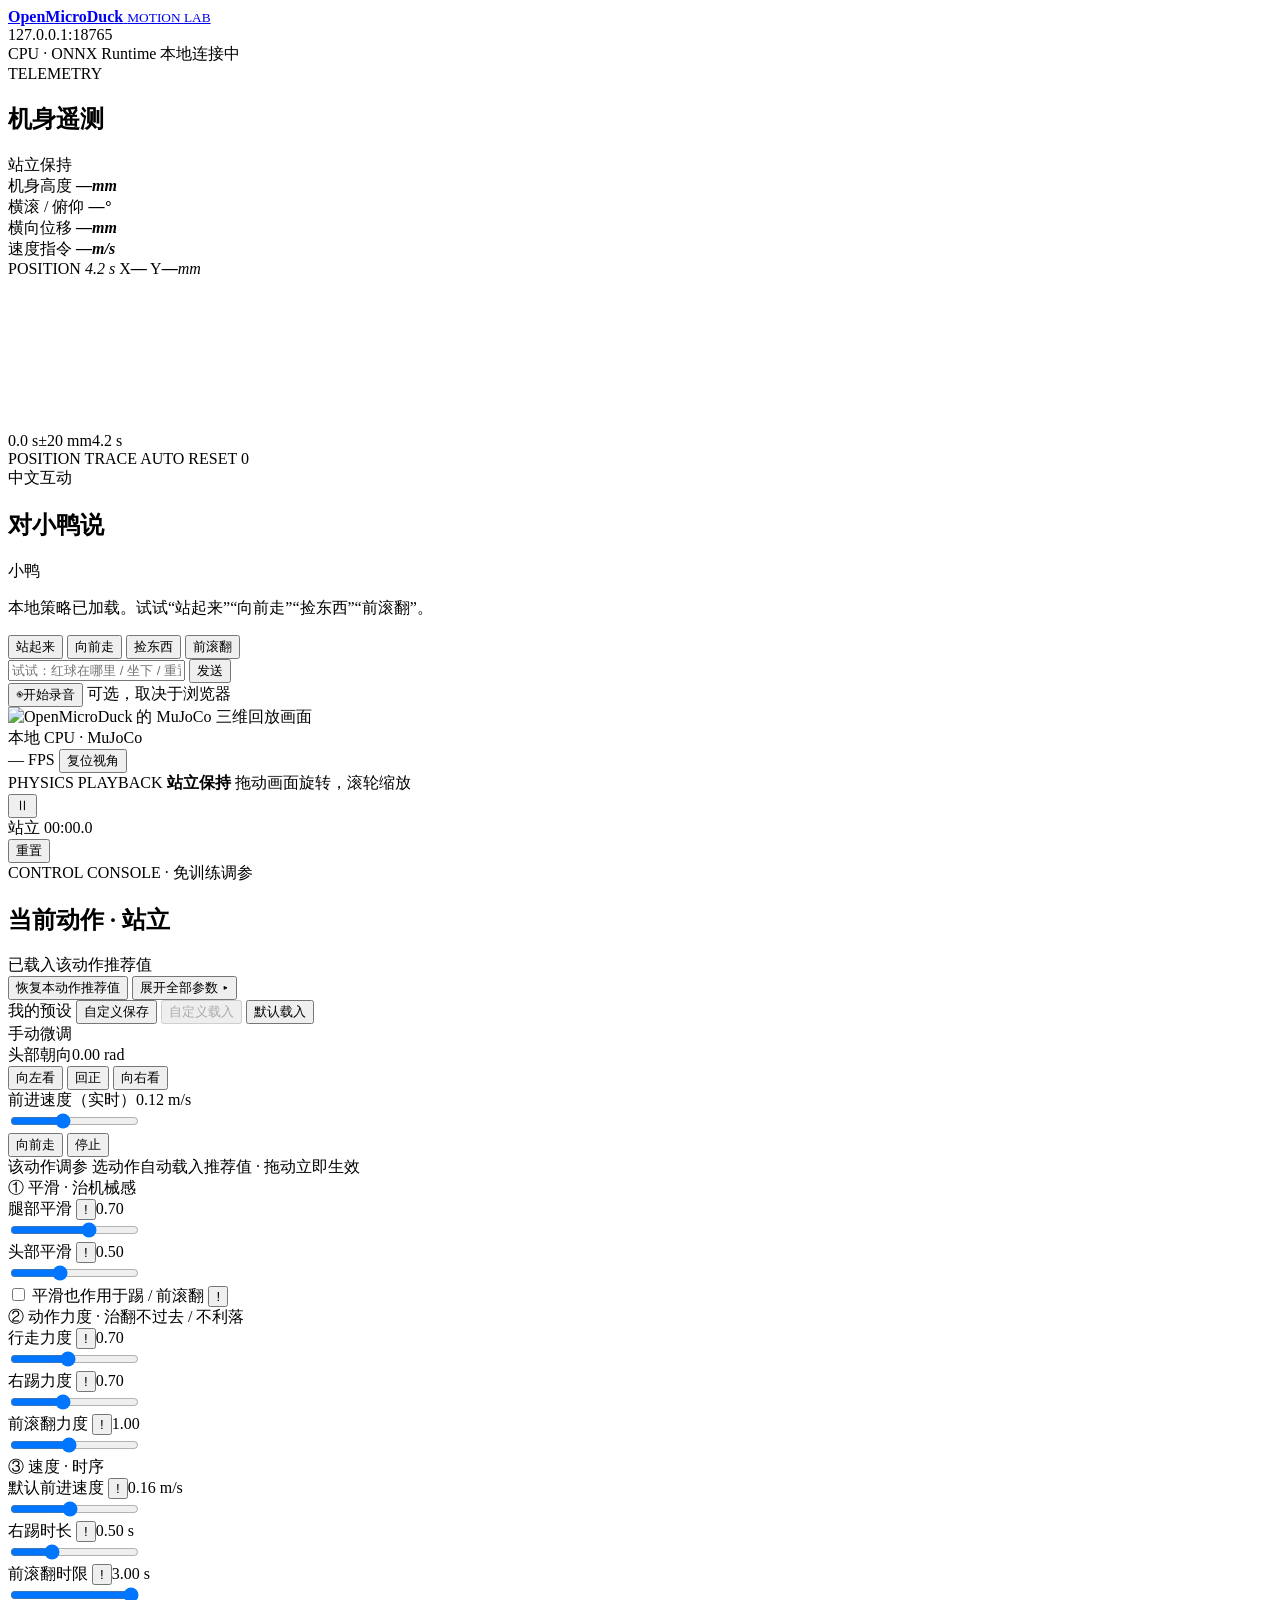
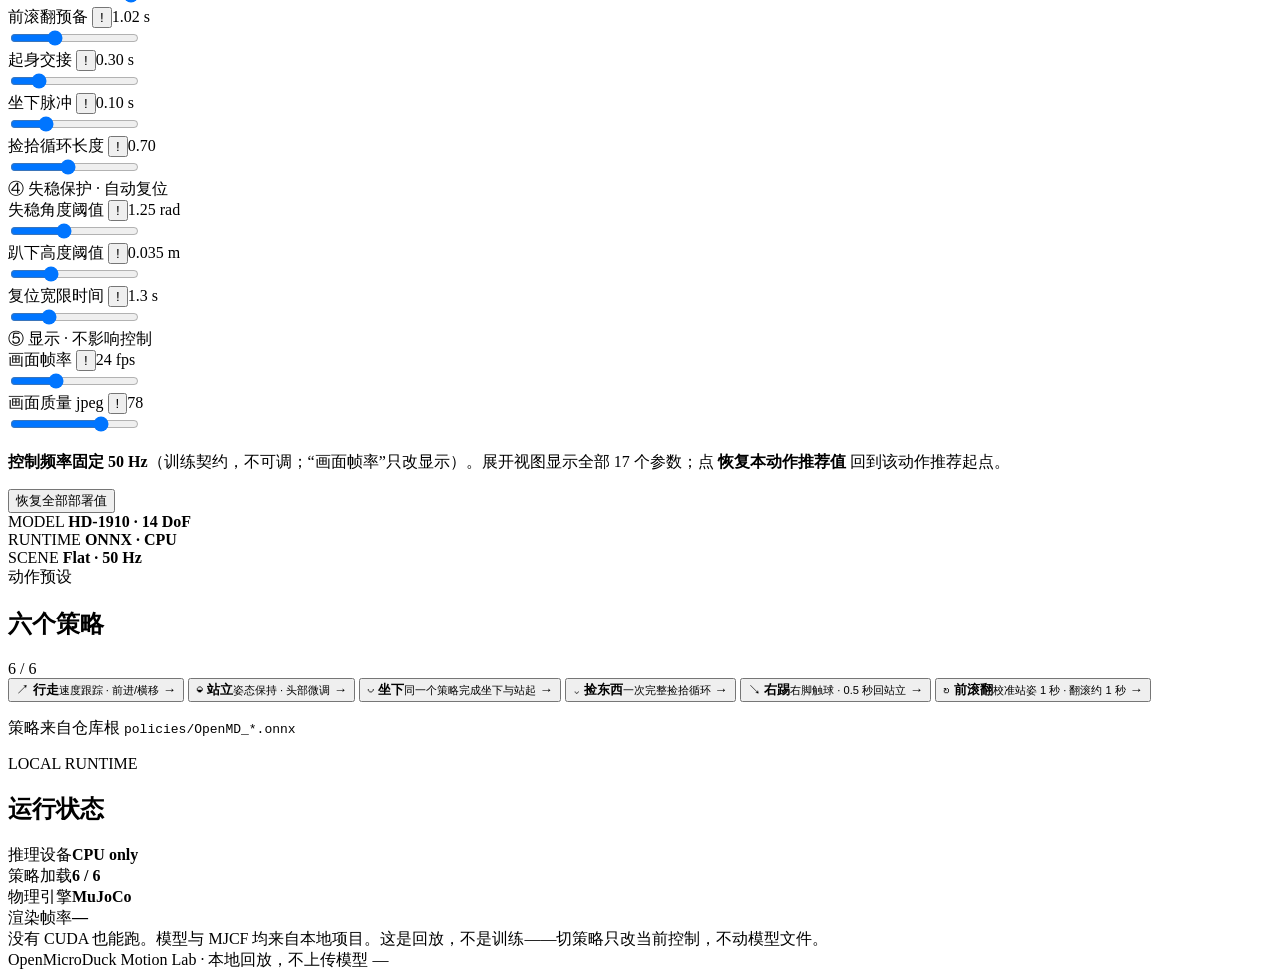
==== motion-lab/static/index.html @ 6ffe8e9b "feat: add Motion Lab CPU simulator" ====
<!doctype html>
<html lang="zh-CN">
<head>
  <meta charset="utf-8">
  <meta name="viewport" content="width=device-width, initial-scale=1">
  <meta name="theme-color" content="#f4f0e9">
  <title>OpenMicroDuck · 动作实验室</title>
  <link rel="stylesheet" href="/style.css">
</head>
<body>
<div class="shell">
  <header class="topbar">
    <a class="brand" href="/" aria-label="OpenMicroDuck Motion Lab">
      <span class="brand-mark" aria-hidden="true">
        <span></span><span></span><span></span>
      </span>
      <span class="brand-copy">
        <strong>OpenMicroDuck</strong>
        <small>MOTION LAB</small>
      </span>
    </a>

    <div class="url-pill" title="本地服务地址">
      <span class="pulse" id="pulse"></span>
      <span id="server-url">127.0.0.1:18765</span>
    </div>

    <div class="top-actions">
      <span class="chip chip-quiet">CPU · ONNX Runtime</span>
      <span class="chip chip-live" id="connection">本地连接中</span>
    </div>
  </header>

  <div class="workspace">
    <aside class="column left-column">
      <section class="panel telemetry" aria-labelledby="telemetry-title">
        <div class="panel-head">
          <div>
            <span class="eyebrow">TELEMETRY</span>
            <h2 id="telemetry-title">机身遥测</h2>
          </div>
          <span class="tiny-status" id="run-status">站立保持</span>
        </div>
        <div class="telemetry-grid">
          <div class="metric">
            <span>机身高度</span>
            <strong><span id="height">—</span><em>mm</em></strong>
          </div>
          <div class="metric">
            <span>横滚 / 俯仰</span>
            <strong><span id="tilt">—</span><em>°</em></strong>
          </div>
          <div class="metric">
            <span>横向位移</span>
            <strong><span id="lateral">—</span><em>mm</em></strong>
          </div>
          <div class="metric">
            <span>速度指令</span>
            <strong><span id="speed">—</span><em>m/s</em></strong>
          </div>
        </div>
        <div class="position-card">
          <div class="position-head">
            <span class="position-title">POSITION <em>4.2 s</em></span>
            <span class="position-now">
              <span class="pos-key pos-x">X</span><b id="position-x">—</b>
              <span class="pos-key pos-y">Y</span><b id="position-y">—</b><i>mm</i>
            </span>
          </div>
          <div class="position-plot">
            <canvas id="position-canvas" role="img" aria-label="机身 X/Y 位置最近 4.2 秒曲线"></canvas>
          </div>
          <div class="position-axis">
            <span>0.0 s</span><span id="position-range">±20 mm</span><span>4.2 s</span>
          </div>
        </div>
        <div class="telemetry-foot">
          <span>POSITION TRACE</span>
          <span id="auto-reset">AUTO RESET 0</span>
        </div>
      </section>

      <section class="panel chat" aria-labelledby="chat-title">
        <div class="panel-head compact">
          <div>
            <span class="eyebrow">中文互动</span>
            <h2 id="chat-title">对小鸭说</h2>
          </div>
          <span class="chat-dot" aria-hidden="true"></span>
        </div>
        <div class="messages" id="messages" aria-live="polite">
          <div class="message assistant">
            <span class="msg-label">小鸭</span>
            <p>本地策略已加载。试试“站起来”“向前走”“捡东西”“前滚翻”。</p>
          </div>
        </div>
        <div class="quick-chips" aria-label="快捷指令">
          <button type="button" data-chat="站起来">站起来</button>
          <button type="button" data-chat="向前走">向前走</button>
          <button type="button" data-chat="捡东西">捡东西</button>
          <button type="button" data-chat="前滚翻">前滚翻</button>
        </div>
        <form class="composer" id="chat-form">
          <input id="chat-input" type="text" placeholder="试试：红球在哪里 / 坐下 / 重置" autocomplete="off" aria-label="输入指令">
          <button class="send-button" type="submit" aria-label="发送">发送</button>
        </form>
        <div class="composer-foot">
          <button class="mic-button" id="mic-button" type="button" aria-label="开始语音输入">
            <span class="mic-icon">◉</span><span id="mic-label">开始录音</span>
          </button>
          <span class="hint">可选，取决于浏览器</span>
        </div>
      </section>
    </aside>

    <main class="column center-column">
      <section class="stage" id="stage" aria-label="MuJoCo 三维回放">
        <img id="stream" src="/frame.jpg" data-stream="/stream.mjpg?v=7" alt="OpenMicroDuck 的 MuJoCo 三维回放画面" draggable="false">
        <div class="stage-top">
          <div class="stage-chip">
            <span class="pulse small"></span>
            <span>本地 CPU · MuJoCo</span>
          </div>
          <div class="stage-tools">
            <span class="stage-chip mono" id="fps">— FPS</span>
            <button class="stage-tool" id="reset-camera" type="button" title="复位镜头">复位视角</button>
          </div>
        </div>

        <div class="stage-caption">
          <span class="caption-kicker">PHYSICS PLAYBACK</span>
          <strong id="caption-mode">站立保持</strong>
          <span id="caption-event">拖动画面旋转，滚轮缩放</span>
        </div>

        <div class="stage-bottom">
          <div class="playback">
            <button class="play-button" id="pause-button" type="button" aria-label="暂停">
              <span id="pause-icon">Ⅱ</span>
            </button>
            <div class="timeline-wrap">
              <div class="timeline-meta">
                <span id="mode-pill">站立</span>
                <span id="sim-time">00:00.0</span>
              </div>
              <div class="timeline"><span id="timeline-fill"></span></div>
            </div>
            <button class="ghost-button" id="reset-button" type="button">重置</button>
          </div>
        </div>
      </section>

      <!-- Merged control console: manual quick-controls + per-action tuning,
           sitting directly under the 3D stage. -->
      <section class="panel console" id="console" aria-labelledby="console-title">
        <div class="console-head">
          <div class="console-title-wrap">
            <span class="eyebrow">CONTROL CONSOLE · 免训练调参</span>
            <h2 id="console-title">当前动作 · <span id="console-action">站立</span></h2>
          </div>
          <span class="console-note" id="console-note">已载入该动作推荐值</span>
          <div class="console-actions">
            <button class="ghost-button tiny" id="tune-reset" type="button">恢复本动作推荐值</button>
            <button class="ghost-button tiny" id="console-expand" type="button" aria-expanded="false">展开全部参数 ▸</button>
          </div>
        </div>

        <!-- My presets: one saved slot. Save current params, load them back,
             or load the board deploy defaults. No names, no list. -->
        <div class="preset-bar" id="preset-bar">
          <span class="preset-eyebrow">我的预设</span>
          <button class="ghost-button tiny" id="preset-save" type="button" title="保存当前全部参数">自定义保存</button>
          <button class="ghost-button tiny" id="preset-load" type="button" title="载入已保存的参数，覆盖当前" disabled>自定义载入</button>
          <button class="ghost-button tiny" id="preset-default" type="button" title="载入默认部署参数，覆盖当前">默认载入</button>
          <span class="preset-hint" id="preset-hint"></span>
        </div>

        <div class="console-body">
          <!-- left: manual quick controls -->
          <div class="console-manual">
            <div class="manual-caption">手动微调</div>
            <div class="control-label"><span>头部朝向</span><span id="head-value">0.00 rad</span></div>
            <div class="segmented" role="group" aria-label="头部朝向">
              <button type="button" data-head="0.65">向左看</button>
              <button type="button" data-head="0">回正</button>
              <button type="button" data-head="-0.65">向右看</button>
            </div>

            <div class="control-label"><span>前进速度（实时）</span><span id="speed-value">0.12 m/s</span></div>
            <input class="slider" id="speed-slider" type="range" min="0" max="0.3" step="0.01" value="0.12" aria-label="前进速度">

            <div class="button-row">
              <button class="soft-button" id="walk-button" type="button">向前走</button>
              <button class="soft-button" id="stop-button" type="button">停止</button>
            </div>
          </div>

          <!-- right: per-action knob deck -->
          <div class="console-knobs">
            <div class="knobs-caption">
              <span id="knobs-caption-text">该动作调参</span>
              <span class="knobs-hint">选动作自动载入推荐值 · 拖动立即生效</span>
            </div>

            <div class="knob-deck" id="knob-deck">
              <div class="knob-group" data-group="smooth">① 平滑 · 治机械感</div>

              <div class="knob" data-knob="tune-legs" data-group="smooth">
                <div class="knob-top"><span>腿部平滑 <button class="info" type="button" data-tip="腿部关节目标的一阶低通。越低越平滑、越能压掉走路的机械抖动；1.0 = 不滤波（原始策略输出，机械感最强）。部署值 0.70。">!</button></span><span id="tune-legs-value">0.70</span></div>
                <input class="slider" id="tune-legs" type="range" min="0.2" max="1" step="0.01" value="0.7" aria-label="腿部低通">
              </div>

              <div class="knob" data-knob="tune-head" data-group="smooth">
                <div class="knob-top"><span>头部平滑 <button class="info" type="button" data-tip="头颈 4 个关节目标的低通。压头部抖动，让头不那么“点头/摆头”。部署值 0.50。">!</button></span><span id="tune-head-value">0.50</span></div>
                <input class="slider" id="tune-head" type="range" min="0.2" max="1" step="0.01" value="0.5" aria-label="头部低通">
              </div>

              <label class="knob knob-check" data-knob="tune-smooth-skills" data-group="smooth">
                <input type="checkbox" id="tune-smooth-skills"> <span>平滑也作用于踢 / 前滚翻</span>
                <button class="info" type="button" data-tip="默认关：右踢和前滚翻是一次性快动作，滤波会让它们变钝、动量不够。只有在这两个动作抖得厉害时才打开。">!</button>
              </label>

              <div class="knob-group" data-group="power">② 动作力度 · 治翻不过去 / 不利落</div>

              <div class="knob" data-knob="tune-walk-scale" data-group="power">
                <div class="knob-top"><span>行走力度 <button class="info" type="button" data-tip="行走策略输出的放大倍数。调小步子更小更稳，调大步子更大但更晃。部署值 0.70。">!</button></span><span id="tune-walk-scale-value">0.70</span></div>
                <input class="slider" id="tune-walk-scale" type="range" min="0.3" max="1.2" step="0.01" value="0.7" aria-label="行走力度">
              </div>

              <div class="knob" data-knob="tune-kick-scale" data-group="power">
                <div class="knob-top"><span>右踢力度 <button class="info" type="button" data-tip="右踢动作的放大倍数。调大踢得更狠、幅度更大；调小更收敛、去掉多余摆动。部署值 0.70。">!</button></span><span id="tune-kick-scale-value">0.70</span></div>
                <input class="slider" id="tune-kick-scale" type="range" min="0.3" max="1.3" step="0.01" value="0.7" aria-label="右踢力度">
              </div>

              <div class="knob" data-knob="tune-roulade-scale" data-group="power">
                <div class="knob-top"><span>前滚翻力度 <button class="info" type="button" data-tip="策略输出的放大倍数。默认 1.00 即训练与部署值，翻滚已稳定；偏离它通常只会翻歪，仅用于实验。">!</button></span><span id="tune-roulade-scale-value">1.00</span></div>
                <input class="slider" id="tune-roulade-scale" type="range" min="0.5" max="1.6" step="0.01" value="1" aria-label="前滚翻力度">
              </div>

              <div class="knob-group" data-group="timing">③ 速度 · 时序</div>

              <div class="knob" data-knob="tune-vx" data-group="timing">
                <div class="knob-top"><span>默认前进速度 <button class="info" type="button" data-tip="“向前走”预设 / 语音触发时用的前进速度指令。部署值 0.16 m/s。">!</button></span><span id="tune-vx-value">0.16 m/s</span></div>
                <input class="slider" id="tune-vx" type="range" min="0" max="0.35" step="0.01" value="0.16" aria-label="默认前进速度">
              </div>

              <div class="knob" data-knob="tune-kick" data-group="timing">
                <div class="knob-top"><span>右踢时长 <button class="info" type="button" data-tip="右踢从触发到交回站立的时长。调短 = 踢完更快收回，剪掉多余尾动作；太短会在还没踢完就收。部署值 0.50 s。">!</button></span><span id="tune-kick-value">0.50 s</span></div>
                <input class="slider" id="tune-kick" type="range" min="0.2" max="1.2" step="0.02" value="0.5" aria-label="右踢时长">
              </div>

              <div class="knob" data-knob="tune-roulade" data-group="timing">
                <div class="knob-top"><span>前滚翻时限 <button class="info" type="button" data-tip="翻滚的最长时限。翻滚完成（转过头顶且身体回正）会自动交回站立，通常约 1 秒；只有卡住时才会用满这个时限。默认 3.00 s。">!</button></span><span id="tune-roulade-value">3.00 s</span></div>
                <input class="slider" id="tune-roulade" type="range" min="0.8" max="3" step="0.02" value="3" aria-label="前滚翻时限">
              </div>

              <div class="knob" data-knob="tune-roulade-prep" data-group="timing">
                <div class="knob-top"><span>前滚翻预备 <button class="info" type="button" data-tip="滚之前先回到标准站姿并稳定的时间。这个策略对起始姿势很敏感，稳定不够会翻歪或翻不过去。部署值 1.02 s。">!</button></span><span id="tune-roulade-prep-value">1.02 s</span></div>
                <input class="slider" id="tune-roulade-prep" type="range" min="0.3" max="2.5" step="0.02" value="1.02" aria-label="前滚翻预备时间">
              </div>

              <div class="knob" data-knob="tune-standup" data-group="timing">
                <div class="knob-top"><span>起身交接 <button class="info" type="button" data-tip="坐→站时，先由坐站策略起身、再交给站立策略的时间窗。交接过早会起不稳、过晚会在原地多蹬几下。想减少“起立后找平衡的小动作”先调这个。部署值 0.30 s。">!</button></span><span id="tune-standup-value">0.30 s</span></div>
                <input class="slider" id="tune-standup" type="range" min="0.1" max="1.2" step="0.02" value="0.3" aria-label="起身交接时间">
              </div>

              <div class="knob" data-knob="tune-sitnudge" data-group="timing">
                <div class="knob-top"><span>坐下脉冲 <button class="info" type="button" data-tip="坐下瞬间注入的一小段下蹲脉冲，帮坐站策略脱离“静止不动”的死区。0 = 不注入。部署值 0.10 s。">!</button></span><span id="tune-sitnudge-value">0.10 s</span></div>
                <input class="slider" id="tune-sitnudge" type="range" min="0" max="0.4" step="0.02" value="0.1" aria-label="坐下脉冲时长">
              </div>

              <div class="knob" data-knob="tune-groundpick" data-group="timing">
                <div class="knob-top"><span>捡拾循环长度 <button class="info" type="button" data-tip="一次捡拾循环的长度（相位单位）。调长动作更完整，调短更快收回站立。部署值 0.70。">!</button></span><span id="tune-groundpick-value">0.70</span></div>
                <input class="slider" id="tune-groundpick" type="range" min="0.3" max="1.2" step="0.02" value="0.7" aria-label="捡拾循环长度">
              </div>

              <div class="knob-group" data-group="safety">④ 失稳保护 · 自动复位</div>

              <div class="knob" data-knob="tune-falltilt" data-group="safety">
                <div class="knob-top"><span>失稳角度阈值 <button class="info" type="button" data-tip="机身横滚 / 俯仰超过这个角度（弧度）才开始计时判定摔倒。调大更宽容（不易误判成摔倒），调小更灵敏。部署值 1.25 rad ≈ 72°。">!</button></span><span id="tune-falltilt-value">1.25 rad</span></div>
                <input class="slider" id="tune-falltilt" type="range" min="0.6" max="2.2" step="0.01" value="1.25" aria-label="失稳角度阈值">
              </div>

              <div class="knob" data-knob="tune-fallheight" data-group="safety">
                <div class="knob-top"><span>趴下高度阈值 <button class="info" type="button" data-tip="机身离地高度低于此值视为趴下。部署值 0.035 m。">!</button></span><span id="tune-fallheight-value">0.035 m</span></div>
                <input class="slider" id="tune-fallheight" type="range" min="0" max="0.12" step="0.005" value="0.035" aria-label="趴下高度阈值">
              </div>

              <div class="knob" data-knob="tune-fallgrace" data-group="safety">
                <div class="knob-top"><span>复位宽限时间 <button class="info" type="button" data-tip="持续失稳多久才触发自动复位到站姿。调大给策略更多自救时间（但摔久了才复位）。部署值 1.3 s。">!</button></span><span id="tune-fallgrace-value">1.3 s</span></div>
                <input class="slider" id="tune-fallgrace" type="range" min="0.3" max="4" step="0.1" value="1.3" aria-label="复位宽限时间">
              </div>

              <div class="knob-group" data-group="display">⑤ 显示 · 不影响控制</div>

              <div class="knob" data-knob="tune-renderfps" data-group="display">
                <div class="knob-top"><span>画面帧率 <button class="info" type="button" data-tip="画面推送帧率，只影响显示流畅度，不改变 50 Hz 控制与物理步进。调高更顺但更吃 CPU。部署值 24。">!</button></span><span id="tune-renderfps-value">24 fps</span></div>
                <input class="slider" id="tune-renderfps" type="range" min="6" max="60" step="1" value="24" aria-label="画面帧率">
              </div>

              <div class="knob" data-knob="tune-quality" data-group="display">
                <div class="knob-top"><span>画面质量 jpeg <button class="info" type="button" data-tip="画面 JPEG 压缩质量。调低更省 CPU / 带宽、画质略糊；调高更清晰但更吃 CPU。部署值 78。">!</button></span><span id="tune-quality-value">78</span></div>
                <input class="slider" id="tune-quality" type="range" min="30" max="95" step="1" value="78" aria-label="画面质量">
              </div>
            </div>

            <div class="console-foot">
              <p class="basic-hint"><strong>控制频率固定 50 Hz</strong>（训练契约，不可调；“画面帧率”只改显示）。<span class="only-expanded">展开视图显示全部 17 个参数；点 <strong>恢复本动作推荐值</strong> 回到该动作推荐起点。</span></p>
              <button class="ghost-button tiny only-expanded" id="tune-reset-deploy" type="button">恢复全部部署值</button>
            </div>
          </div>
        </div>
      </section>

      <div class="under-stage">
        <div class="fact">
          <span class="fact-key">MODEL</span>
          <strong>HD-1910 · 14 DoF</strong>
        </div>
        <div class="fact">
          <span class="fact-key">RUNTIME</span>
          <strong>ONNX · CPU</strong>
        </div>
        <div class="fact">
          <span class="fact-key">SCENE</span>
          <strong>Flat · 50 Hz</strong>
        </div>
      </div>
    </main>

    <aside class="column right-column">
      <section class="panel presets" aria-labelledby="presets-title">
        <div class="panel-head">
          <div>
            <span class="eyebrow">动作预设</span>
            <h2 id="presets-title">六个策略</h2>
          </div>
          <span class="count-badge">6 / 6</span>
        </div>
        <div class="preset-list" id="preset-list">
          <button class="preset" type="button" data-mode="walk">
            <span class="preset-mark">↗</span>
            <span class="preset-copy"><strong>行走</strong><small>速度跟踪 · 前进/横移</small></span>
            <span class="preset-arrow">→</span>
          </button>
          <button class="preset" type="button" data-mode="stand">
            <span class="preset-mark">◒</span>
            <span class="preset-copy"><strong>站立</strong><small>姿态保持 · 头部微调</small></span>
            <span class="preset-arrow">→</span>
          </button>
          <button class="preset" type="button" data-mode="sitstand">
            <span class="preset-mark">◡</span>
            <span class="preset-copy"><strong id="sitstand-label">坐下</strong><small>同一个策略完成坐下与站起</small></span>
            <span class="preset-arrow">→</span>
          </button>
          <button class="preset" type="button" data-mode="ground_pick">
            <span class="preset-mark">⌄</span>
            <span class="preset-copy"><strong>捡东西</strong><small>一次完整捡拾循环</small></span>
            <span class="preset-arrow">→</span>
          </button>
          <button class="preset" type="button" data-mode="kick_right">
            <span class="preset-mark">↘</span>
            <span class="preset-copy"><strong>右踢</strong><small>右脚触球 · 0.5 秒回站立</small></span>
            <span class="preset-arrow">→</span>
          </button>
          <button class="preset" type="button" data-mode="roulade">
            <span class="preset-mark">↻</span>
            <span class="preset-copy"><strong>前滚翻</strong><small>校准站姿 1 秒 · 翻滚约 1 秒</small></span>
            <span class="preset-arrow">→</span>
          </button>
        </div>
        <p class="preset-foot">策略来自仓库根 <code>policies/OpenMD_*.onnx</code></p>
      </section>

      <section class="panel system" aria-labelledby="system-title">
        <div class="panel-head compact">
          <div>
            <span class="eyebrow">LOCAL RUNTIME</span>
            <h2 id="system-title">运行状态</h2>
          </div>
          <span class="health-dot" aria-hidden="true"></span>
        </div>
        <div class="system-row"><span>推理设备</span><strong>CPU only</strong></div>
        <div class="system-row"><span>策略加载</span><strong id="policy-count">6 / 6</strong></div>
        <div class="system-row"><span>物理引擎</span><strong>MuJoCo</strong></div>
        <div class="system-row"><span>渲染帧率</span><strong id="render-fps">—</strong></div>
        <div class="system-note">没有 CUDA 也能跑。模型与 MJCF 均来自本地项目。这是回放，不是训练——切策略只改当前控制，不动模型文件。</div>
      </section>
    </aside>
  </div>

  <footer class="footer">
    <span>OpenMicroDuck Motion Lab</span>
    <span class="footer-sep">·</span>
    <span>本地回放，不上传模型</span>
    <span class="footer-spacer"></span>
    <span class="mono" id="footer-time">—</span>
  </footer>
</div>

<div class="toast" id="toast" role="status" aria-live="polite"></div>
<script src="/app.js"></script>
</body>
</html>
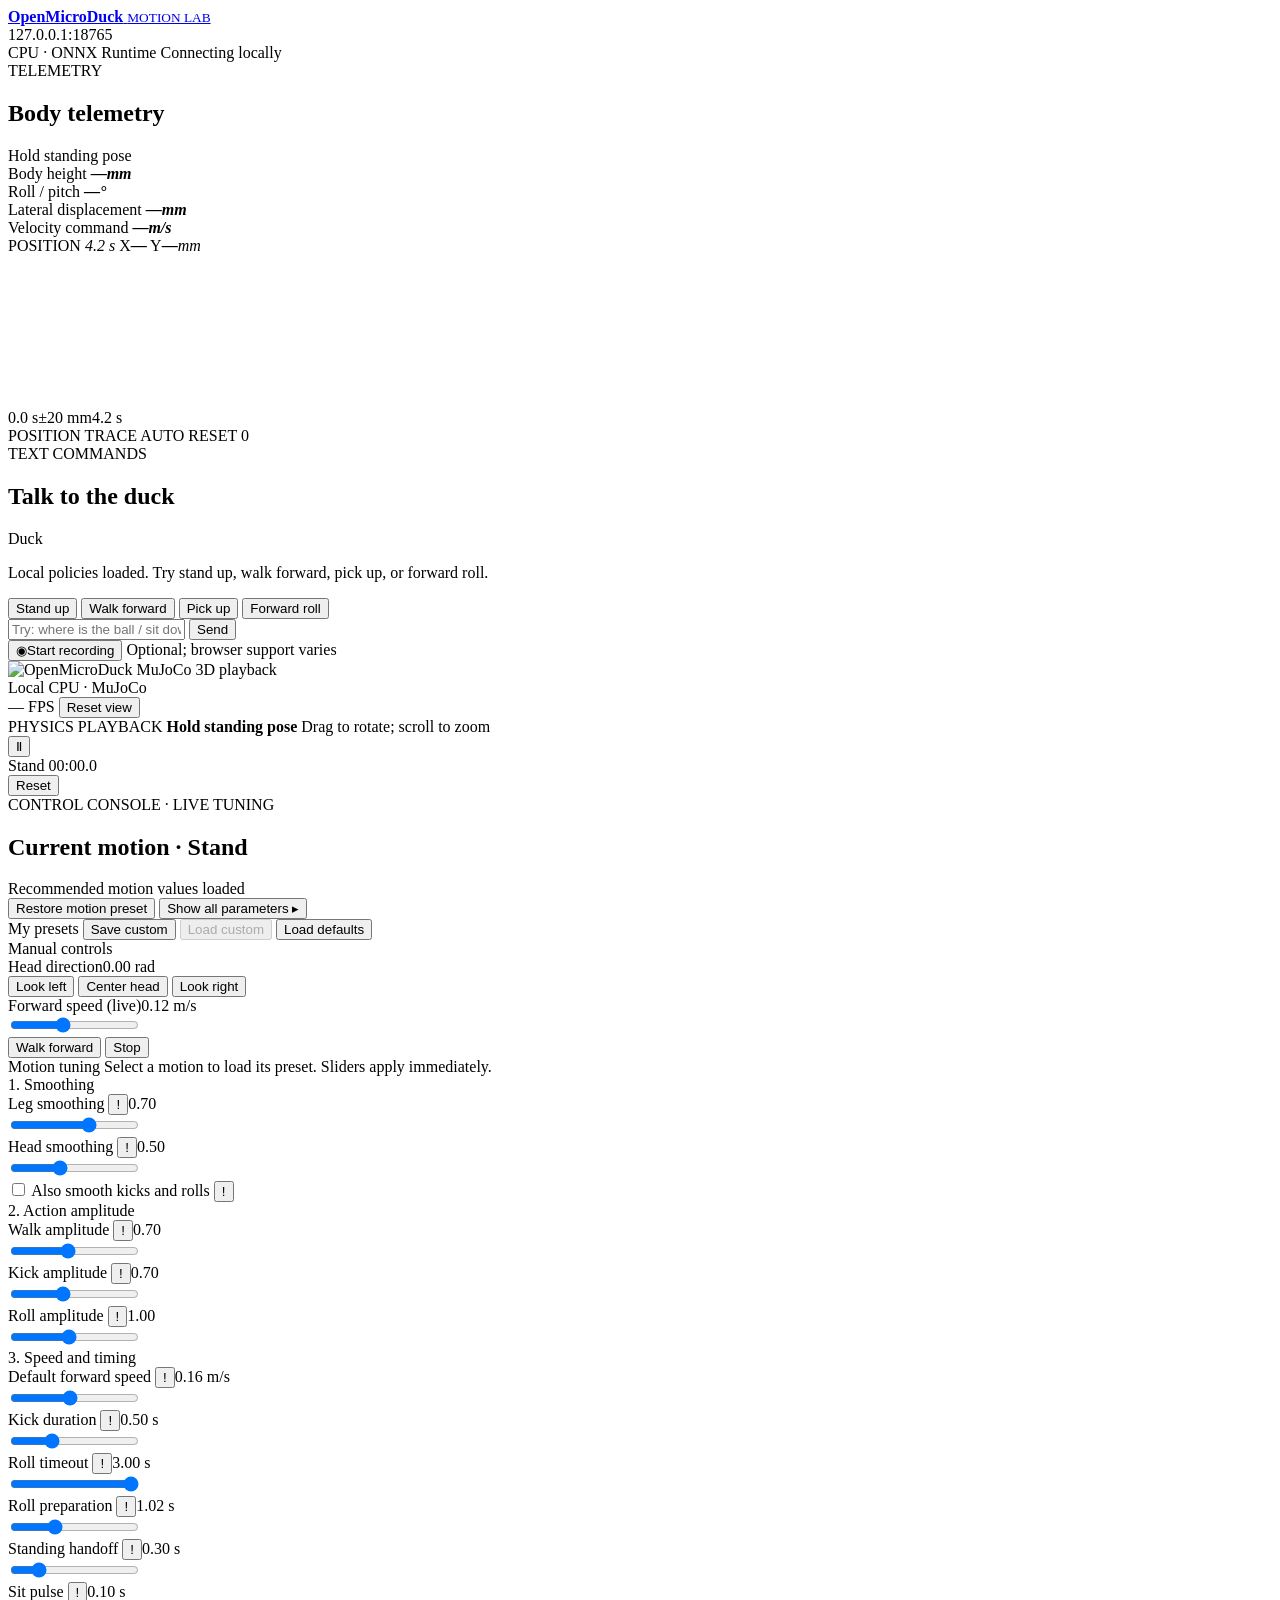
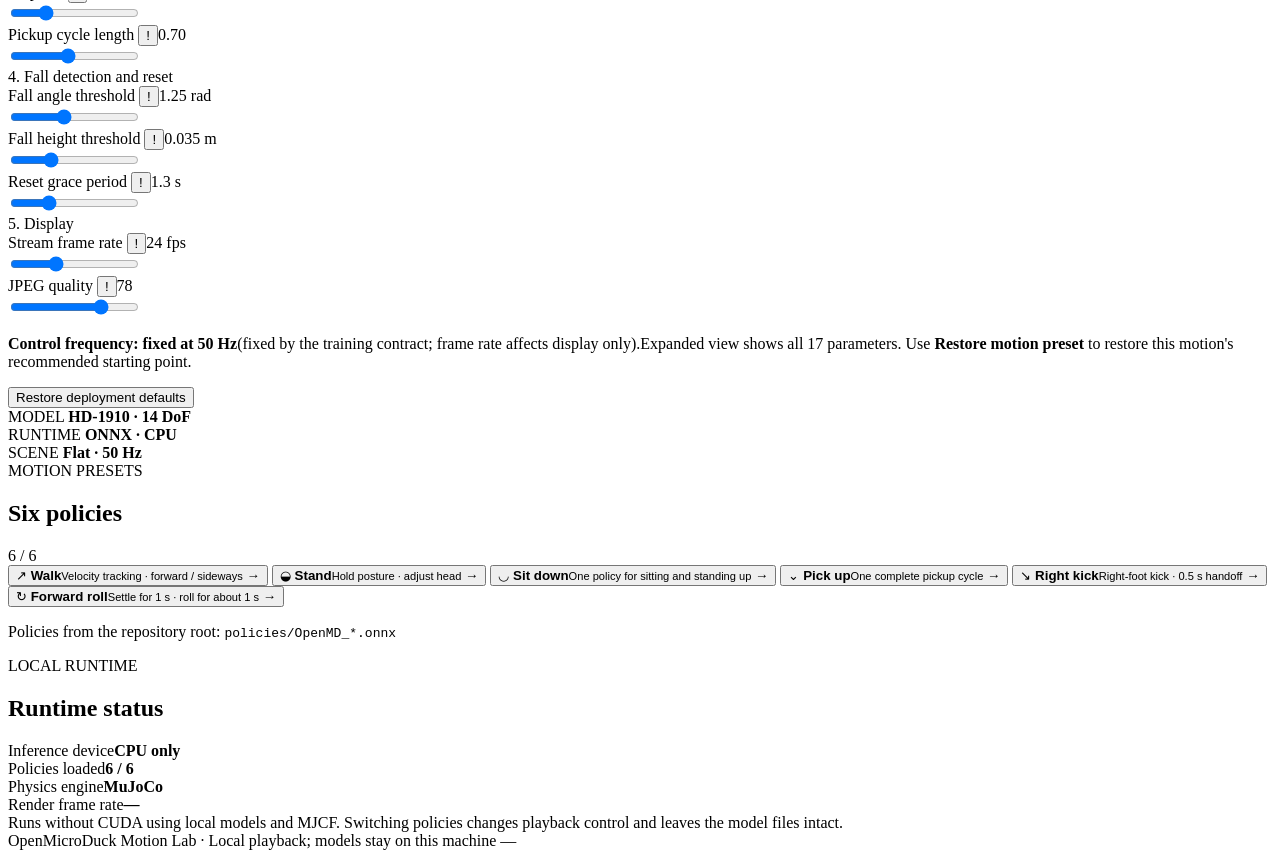
==== commit 325feb08: "chore: localize buduck documentation and tooling to English" ====
--- a/motion-lab/static/index.html
+++ b/motion-lab/static/index.html
@@ -1,10 +1,10 @@
 <!doctype html>
-<html lang="zh-CN">
+<html lang="en-US">
 <head>
   <meta charset="utf-8">
   <meta name="viewport" content="width=device-width, initial-scale=1">
   <meta name="theme-color" content="#f4f0e9">
-  <title>OpenMicroDuck · 动作实验室</title>
+  <title>OpenMicroDuck · Motion Lab</title>
   <link rel="stylesheet" href="/style.css">
 </head>
 <body>
@@ -20,14 +20,14 @@
       </span>
     </a>
 
-    <div class="url-pill" title="本地服务地址">
+    <div class="url-pill" title="Local server address">
       <span class="pulse" id="pulse"></span>
       <span id="server-url">127.0.0.1:18765</span>
     </div>
 
     <div class="top-actions">
       <span class="chip chip-quiet">CPU · ONNX Runtime</span>
-      <span class="chip chip-live" id="connection">本地连接中</span>
+      <span class="chip chip-live" id="connection">Connecting locally</span>
     </div>
   </header>
 
@@ -37,25 +37,25 @@
         <div class="panel-head">
           <div>
             <span class="eyebrow">TELEMETRY</span>
-            <h2 id="telemetry-title">机身遥测</h2>
-          </div>
-          <span class="tiny-status" id="run-status">站立保持</span>
+            <h2 id="telemetry-title">Body telemetry</h2>
+          </div>
+          <span class="tiny-status" id="run-status">Hold standing pose</span>
         </div>
         <div class="telemetry-grid">
           <div class="metric">
-            <span>机身高度</span>
+            <span>Body height</span>
             <strong><span id="height">—</span><em>mm</em></strong>
           </div>
           <div class="metric">
-            <span>横滚 / 俯仰</span>
+            <span>Roll / pitch</span>
             <strong><span id="tilt">—</span><em>°</em></strong>
           </div>
           <div class="metric">
-            <span>横向位移</span>
+            <span>Lateral displacement</span>
             <strong><span id="lateral">—</span><em>mm</em></strong>
           </div>
           <div class="metric">
-            <span>速度指令</span>
+            <span>Velocity command</span>
             <strong><span id="speed">—</span><em>m/s</em></strong>
           </div>
         </div>
@@ -68,7 +68,7 @@
             </span>
           </div>
           <div class="position-plot">
-            <canvas id="position-canvas" role="img" aria-label="机身 X/Y 位置最近 4.2 秒曲线"></canvas>
+            <canvas id="position-canvas" role="img" aria-label="Body X/Y position over the last 4.2 seconds"></canvas>
           </div>
           <div class="position-axis">
             <span>0.0 s</span><span id="position-range">±20 mm</span><span>4.2 s</span>
@@ -83,69 +83,69 @@
       <section class="panel chat" aria-labelledby="chat-title">
         <div class="panel-head compact">
           <div>
-            <span class="eyebrow">中文互动</span>
-            <h2 id="chat-title">对小鸭说</h2>
+            <span class="eyebrow">TEXT COMMANDS</span>
+            <h2 id="chat-title">Talk to the duck</h2>
           </div>
           <span class="chat-dot" aria-hidden="true"></span>
         </div>
         <div class="messages" id="messages" aria-live="polite">
           <div class="message assistant">
-            <span class="msg-label">小鸭</span>
-            <p>本地策略已加载。试试“站起来”“向前走”“捡东西”“前滚翻”。</p>
-          </div>
-        </div>
-        <div class="quick-chips" aria-label="快捷指令">
-          <button type="button" data-chat="站起来">站起来</button>
-          <button type="button" data-chat="向前走">向前走</button>
-          <button type="button" data-chat="捡东西">捡东西</button>
-          <button type="button" data-chat="前滚翻">前滚翻</button>
+            <span class="msg-label">Duck</span>
+            <p>Local policies loaded. Try stand up, walk forward, pick up, or forward roll.</p>
+          </div>
+        </div>
+        <div class="quick-chips" aria-label="Quick commands">
+          <button type="button" data-chat="Stand up">Stand up</button>
+          <button type="button" data-chat="Walk forward">Walk forward</button>
+          <button type="button" data-chat="Pick up">Pick up</button>
+          <button type="button" data-chat="Forward roll">Forward roll</button>
         </div>
         <form class="composer" id="chat-form">
-          <input id="chat-input" type="text" placeholder="试试：红球在哪里 / 坐下 / 重置" autocomplete="off" aria-label="输入指令">
-          <button class="send-button" type="submit" aria-label="发送">发送</button>
+          <input id="chat-input" type="text" placeholder="Try: where is the ball / sit down / reset" autocomplete="off" aria-label="Enter a command">
+          <button class="send-button" type="submit" aria-label="Send">Send</button>
         </form>
         <div class="composer-foot">
-          <button class="mic-button" id="mic-button" type="button" aria-label="开始语音输入">
-            <span class="mic-icon">◉</span><span id="mic-label">开始录音</span>
-          </button>
-          <span class="hint">可选，取决于浏览器</span>
+          <button class="mic-button" id="mic-button" type="button" aria-label="Start voice input">
+            <span class="mic-icon">◉</span><span id="mic-label">Start recording</span>
+          </button>
+          <span class="hint">Optional; browser support varies</span>
         </div>
       </section>
     </aside>
 
     <main class="column center-column">
-      <section class="stage" id="stage" aria-label="MuJoCo 三维回放">
-        <img id="stream" src="/frame.jpg" data-stream="/stream.mjpg?v=7" alt="OpenMicroDuck 的 MuJoCo 三维回放画面" draggable="false">
+      <section class="stage" id="stage" aria-label="MuJoCo 3D playback">
+        <img id="stream" src="/frame.jpg" data-stream="/stream.mjpg?v=7" alt="OpenMicroDuck MuJoCo 3D playback" draggable="false">
         <div class="stage-top">
           <div class="stage-chip">
             <span class="pulse small"></span>
-            <span>本地 CPU · MuJoCo</span>
+            <span>Local CPU · MuJoCo</span>
           </div>
           <div class="stage-tools">
             <span class="stage-chip mono" id="fps">— FPS</span>
-            <button class="stage-tool" id="reset-camera" type="button" title="复位镜头">复位视角</button>
+            <button class="stage-tool" id="reset-camera" type="button" title="Reset camera">Reset view</button>
           </div>
         </div>
 
         <div class="stage-caption">
           <span class="caption-kicker">PHYSICS PLAYBACK</span>
-          <strong id="caption-mode">站立保持</strong>
-          <span id="caption-event">拖动画面旋转，滚轮缩放</span>
+          <strong id="caption-mode">Hold standing pose</strong>
+          <span id="caption-event">Drag to rotate; scroll to zoom</span>
         </div>
 
         <div class="stage-bottom">
           <div class="playback">
-            <button class="play-button" id="pause-button" type="button" aria-label="暂停">
+            <button class="play-button" id="pause-button" type="button" aria-label="Pause">
               <span id="pause-icon">Ⅱ</span>
             </button>
             <div class="timeline-wrap">
               <div class="timeline-meta">
-                <span id="mode-pill">站立</span>
+                <span id="mode-pill">Stand</span>
                 <span id="sim-time">00:00.0</span>
               </div>
               <div class="timeline"><span id="timeline-fill"></span></div>
             </div>
-            <button class="ghost-button" id="reset-button" type="button">重置</button>
+            <button class="ghost-button" id="reset-button" type="button">Reset</button>
           </div>
         </div>
       </section>
@@ -155,158 +155,158 @@
       <section class="panel console" id="console" aria-labelledby="console-title">
         <div class="console-head">
           <div class="console-title-wrap">
-            <span class="eyebrow">CONTROL CONSOLE · 免训练调参</span>
-            <h2 id="console-title">当前动作 · <span id="console-action">站立</span></h2>
-          </div>
-          <span class="console-note" id="console-note">已载入该动作推荐值</span>
+            <span class="eyebrow">CONTROL CONSOLE · LIVE TUNING</span>
+            <h2 id="console-title">Current motion · <span id="console-action">Stand</span></h2>
+          </div>
+          <span class="console-note" id="console-note">Recommended motion values loaded</span>
           <div class="console-actions">
-            <button class="ghost-button tiny" id="tune-reset" type="button">恢复本动作推荐值</button>
-            <button class="ghost-button tiny" id="console-expand" type="button" aria-expanded="false">展开全部参数 ▸</button>
+            <button class="ghost-button tiny" id="tune-reset" type="button">Restore motion preset</button>
+            <button class="ghost-button tiny" id="console-expand" type="button" aria-expanded="false">Show all parameters ▸</button>
           </div>
         </div>
 
         <!-- My presets: one saved slot. Save current params, load them back,
              or load the board deploy defaults. No names, no list. -->
         <div class="preset-bar" id="preset-bar">
-          <span class="preset-eyebrow">我的预设</span>
-          <button class="ghost-button tiny" id="preset-save" type="button" title="保存当前全部参数">自定义保存</button>
-          <button class="ghost-button tiny" id="preset-load" type="button" title="载入已保存的参数，覆盖当前" disabled>自定义载入</button>
-          <button class="ghost-button tiny" id="preset-default" type="button" title="载入默认部署参数，覆盖当前">默认载入</button>
+          <span class="preset-eyebrow">My presets</span>
+          <button class="ghost-button tiny" id="preset-save" type="button" title="Save all current parameters">Save custom</button>
+          <button class="ghost-button tiny" id="preset-load" type="button" title="Replace current parameters with saved values" disabled>Load custom</button>
+          <button class="ghost-button tiny" id="preset-default" type="button" title="Replace current parameters with deployment defaults">Load defaults</button>
           <span class="preset-hint" id="preset-hint"></span>
         </div>
 
         <div class="console-body">
           <!-- left: manual quick controls -->
           <div class="console-manual">
-            <div class="manual-caption">手动微调</div>
-            <div class="control-label"><span>头部朝向</span><span id="head-value">0.00 rad</span></div>
-            <div class="segmented" role="group" aria-label="头部朝向">
-              <button type="button" data-head="0.65">向左看</button>
-              <button type="button" data-head="0">回正</button>
-              <button type="button" data-head="-0.65">向右看</button>
-            </div>
-
-            <div class="control-label"><span>前进速度（实时）</span><span id="speed-value">0.12 m/s</span></div>
-            <input class="slider" id="speed-slider" type="range" min="0" max="0.3" step="0.01" value="0.12" aria-label="前进速度">
+            <div class="manual-caption">Manual controls</div>
+            <div class="control-label"><span>Head direction</span><span id="head-value">0.00 rad</span></div>
+            <div class="segmented" role="group" aria-label="Head direction">
+              <button type="button" data-head="0.65">Look left</button>
+              <button type="button" data-head="0">Center head</button>
+              <button type="button" data-head="-0.65">Look right</button>
+            </div>
+
+            <div class="control-label"><span>Forward speed (live)</span><span id="speed-value">0.12 m/s</span></div>
+            <input class="slider" id="speed-slider" type="range" min="0" max="0.3" step="0.01" value="0.12" aria-label="Forward speed">
 
             <div class="button-row">
-              <button class="soft-button" id="walk-button" type="button">向前走</button>
-              <button class="soft-button" id="stop-button" type="button">停止</button>
+              <button class="soft-button" id="walk-button" type="button">Walk forward</button>
+              <button class="soft-button" id="stop-button" type="button">Stop</button>
             </div>
           </div>
 
           <!-- right: per-action knob deck -->
           <div class="console-knobs">
             <div class="knobs-caption">
-              <span id="knobs-caption-text">该动作调参</span>
-              <span class="knobs-hint">选动作自动载入推荐值 · 拖动立即生效</span>
+              <span id="knobs-caption-text">Motion tuning</span>
+              <span class="knobs-hint">Select a motion to load its preset. Sliders apply immediately.</span>
             </div>
 
             <div class="knob-deck" id="knob-deck">
-              <div class="knob-group" data-group="smooth">① 平滑 · 治机械感</div>
+              <div class="knob-group" data-group="smooth">1. Smoothing</div>
 
               <div class="knob" data-knob="tune-legs" data-group="smooth">
-                <div class="knob-top"><span>腿部平滑 <button class="info" type="button" data-tip="腿部关节目标的一阶低通。越低越平滑、越能压掉走路的机械抖动；1.0 = 不滤波（原始策略输出，机械感最强）。部署值 0.70。">!</button></span><span id="tune-legs-value">0.70</span></div>
-                <input class="slider" id="tune-legs" type="range" min="0.2" max="1" step="0.01" value="0.7" aria-label="腿部低通">
+                <div class="knob-top"><span>Leg smoothing <button class="info" type="button" data-tip="First-order low-pass filter for leg targets. Lower values smooth jitter; 1.0 disables filtering. Deployment value: 0.70.">!</button></span><span id="tune-legs-value">0.70</span></div>
+                <input class="slider" id="tune-legs" type="range" min="0.2" max="1" step="0.01" value="0.7" aria-label="Leg low-pass">
               </div>
 
               <div class="knob" data-knob="tune-head" data-group="smooth">
-                <div class="knob-top"><span>头部平滑 <button class="info" type="button" data-tip="头颈 4 个关节目标的低通。压头部抖动，让头不那么“点头/摆头”。部署值 0.50。">!</button></span><span id="tune-head-value">0.50</span></div>
-                <input class="slider" id="tune-head" type="range" min="0.2" max="1" step="0.01" value="0.5" aria-label="头部低通">
+                <div class="knob-top"><span>Head smoothing <button class="info" type="button" data-tip="Low-pass filter for the four head and neck targets. Reduces head jitter. Deployment value: 0.50.">!</button></span><span id="tune-head-value">0.50</span></div>
+                <input class="slider" id="tune-head" type="range" min="0.2" max="1" step="0.01" value="0.5" aria-label="Head low-pass">
               </div>
 
               <label class="knob knob-check" data-knob="tune-smooth-skills" data-group="smooth">
-                <input type="checkbox" id="tune-smooth-skills"> <span>平滑也作用于踢 / 前滚翻</span>
-                <button class="info" type="button" data-tip="默认关：右踢和前滚翻是一次性快动作，滤波会让它们变钝、动量不够。只有在这两个动作抖得厉害时才打开。">!</button>
+                <input type="checkbox" id="tune-smooth-skills"> <span>Also smooth kicks and rolls</span>
+                <button class="info" type="button" data-tip="Off by default. Filtering can reduce the momentum of kicks and rolls. Enable only to experiment with excessive jitter.">!</button>
               </label>
 
-              <div class="knob-group" data-group="power">② 动作力度 · 治翻不过去 / 不利落</div>
+              <div class="knob-group" data-group="power">2. Action amplitude</div>
 
               <div class="knob" data-knob="tune-walk-scale" data-group="power">
-                <div class="knob-top"><span>行走力度 <button class="info" type="button" data-tip="行走策略输出的放大倍数。调小步子更小更稳，调大步子更大但更晃。部署值 0.70。">!</button></span><span id="tune-walk-scale-value">0.70</span></div>
-                <input class="slider" id="tune-walk-scale" type="range" min="0.3" max="1.2" step="0.01" value="0.7" aria-label="行走力度">
+                <div class="knob-top"><span>Walk amplitude <button class="info" type="button" data-tip="Walking action multiplier. Lower values shorten steps; higher values enlarge steps but may reduce stability. Deployment value: 0.70.">!</button></span><span id="tune-walk-scale-value">0.70</span></div>
+                <input class="slider" id="tune-walk-scale" type="range" min="0.3" max="1.2" step="0.01" value="0.7" aria-label="Walk amplitude">
               </div>
 
               <div class="knob" data-knob="tune-kick-scale" data-group="power">
-                <div class="knob-top"><span>右踢力度 <button class="info" type="button" data-tip="右踢动作的放大倍数。调大踢得更狠、幅度更大；调小更收敛、去掉多余摆动。部署值 0.70。">!</button></span><span id="tune-kick-scale-value">0.70</span></div>
-                <input class="slider" id="tune-kick-scale" type="range" min="0.3" max="1.3" step="0.01" value="0.7" aria-label="右踢力度">
+                <div class="knob-top"><span>Kick amplitude <button class="info" type="button" data-tip="Right-kick action multiplier. Higher values increase the kick amplitude; lower values reduce excess motion. Deployment value: 0.70.">!</button></span><span id="tune-kick-scale-value">0.70</span></div>
+                <input class="slider" id="tune-kick-scale" type="range" min="0.3" max="1.3" step="0.01" value="0.7" aria-label="Kick amplitude">
               </div>
 
               <div class="knob" data-knob="tune-roulade-scale" data-group="power">
-                <div class="knob-top"><span>前滚翻力度 <button class="info" type="button" data-tip="策略输出的放大倍数。默认 1.00 即训练与部署值，翻滚已稳定；偏离它通常只会翻歪，仅用于实验。">!</button></span><span id="tune-roulade-scale-value">1.00</span></div>
-                <input class="slider" id="tune-roulade-scale" type="range" min="0.5" max="1.6" step="0.01" value="1" aria-label="前滚翻力度">
-              </div>
-
-              <div class="knob-group" data-group="timing">③ 速度 · 时序</div>
+                <div class="knob-top"><span>Roll amplitude <button class="info" type="button" data-tip="Roll action multiplier. Training and deployment use 1.00. Changes may destabilize the roll; use for experiments.">!</button></span><span id="tune-roulade-scale-value">1.00</span></div>
+                <input class="slider" id="tune-roulade-scale" type="range" min="0.5" max="1.6" step="0.01" value="1" aria-label="Roll amplitude">
+              </div>
+
+              <div class="knob-group" data-group="timing">3. Speed and timing</div>
 
               <div class="knob" data-knob="tune-vx" data-group="timing">
-                <div class="knob-top"><span>默认前进速度 <button class="info" type="button" data-tip="“向前走”预设 / 语音触发时用的前进速度指令。部署值 0.16 m/s。">!</button></span><span id="tune-vx-value">0.16 m/s</span></div>
-                <input class="slider" id="tune-vx" type="range" min="0" max="0.35" step="0.01" value="0.16" aria-label="默认前进速度">
+                <div class="knob-top"><span>Default forward speed <button class="info" type="button" data-tip="Forward speed used by the walk preset and spoken command. Deployment value: 0.16 m/s.">!</button></span><span id="tune-vx-value">0.16 m/s</span></div>
+                <input class="slider" id="tune-vx" type="range" min="0" max="0.35" step="0.01" value="0.16" aria-label="Default forward speed">
               </div>
 
               <div class="knob" data-knob="tune-kick" data-group="timing">
-                <div class="knob-top"><span>右踢时长 <button class="info" type="button" data-tip="右踢从触发到交回站立的时长。调短 = 踢完更快收回，剪掉多余尾动作；太短会在还没踢完就收。部署值 0.50 s。">!</button></span><span id="tune-kick-value">0.50 s</span></div>
-                <input class="slider" id="tune-kick" type="range" min="0.2" max="1.2" step="0.02" value="0.5" aria-label="右踢时长">
+                <div class="knob-top"><span>Kick duration <button class="info" type="button" data-tip="Time from kick trigger to standing handoff. Shorter values remove follow-through; too short interrupts the kick. Deployment value: 0.50 s.">!</button></span><span id="tune-kick-value">0.50 s</span></div>
+                <input class="slider" id="tune-kick" type="range" min="0.2" max="1.2" step="0.02" value="0.5" aria-label="Kick duration">
               </div>
 
               <div class="knob" data-knob="tune-roulade" data-group="timing">
-                <div class="knob-top"><span>前滚翻时限 <button class="info" type="button" data-tip="翻滚的最长时限。翻滚完成（转过头顶且身体回正）会自动交回站立，通常约 1 秒；只有卡住时才会用满这个时限。默认 3.00 s。">!</button></span><span id="tune-roulade-value">3.00 s</span></div>
-                <input class="slider" id="tune-roulade" type="range" min="0.8" max="3" step="0.02" value="3" aria-label="前滚翻时限">
+                <div class="knob-top"><span>Roll timeout <button class="info" type="button" data-tip="Maximum roll time. A completed roll returns to standing in about 1 second; this limit handles a stalled roll. Default: 3.00 s.">!</button></span><span id="tune-roulade-value">3.00 s</span></div>
+                <input class="slider" id="tune-roulade" type="range" min="0.8" max="3" step="0.02" value="3" aria-label="Roll timeout">
               </div>
 
               <div class="knob" data-knob="tune-roulade-prep" data-group="timing">
-                <div class="knob-top"><span>前滚翻预备 <button class="info" type="button" data-tip="滚之前先回到标准站姿并稳定的时间。这个策略对起始姿势很敏感，稳定不够会翻歪或翻不过去。部署值 1.02 s。">!</button></span><span id="tune-roulade-prep-value">1.02 s</span></div>
-                <input class="slider" id="tune-roulade-prep" type="range" min="0.3" max="2.5" step="0.02" value="1.02" aria-label="前滚翻预备时间">
+                <div class="knob-top"><span>Roll preparation <button class="info" type="button" data-tip="Time to settle into the standard stance before rolling. This policy is sensitive to its starting pose. Deployment value: 1.02 s.">!</button></span><span id="tune-roulade-prep-value">1.02 s</span></div>
+                <input class="slider" id="tune-roulade-prep" type="range" min="0.3" max="2.5" step="0.02" value="1.02" aria-label="Roll preparation time">
               </div>
 
               <div class="knob" data-knob="tune-standup" data-group="timing">
-                <div class="knob-top"><span>起身交接 <button class="info" type="button" data-tip="坐→站时，先由坐站策略起身、再交给站立策略的时间窗。交接过早会起不稳、过晚会在原地多蹬几下。想减少“起立后找平衡的小动作”先调这个。部署值 0.30 s。">!</button></span><span id="tune-standup-value">0.30 s</span></div>
-                <input class="slider" id="tune-standup" type="range" min="0.1" max="1.2" step="0.02" value="0.3" aria-label="起身交接时间">
+                <div class="knob-top"><span>Standing handoff <button class="info" type="button" data-tip="Window for the sit/stand policy to rise before handing off to standing. Too early can be unstable; too late can cause extra steps. Deployment value: 0.30 s.">!</button></span><span id="tune-standup-value">0.30 s</span></div>
+                <input class="slider" id="tune-standup" type="range" min="0.1" max="1.2" step="0.02" value="0.3" aria-label="Standing handoff time">
               </div>
 
               <div class="knob" data-knob="tune-sitnudge" data-group="timing">
-                <div class="knob-top"><span>坐下脉冲 <button class="info" type="button" data-tip="坐下瞬间注入的一小段下蹲脉冲，帮坐站策略脱离“静止不动”的死区。0 = 不注入。部署值 0.10 s。">!</button></span><span id="tune-sitnudge-value">0.10 s</span></div>
-                <input class="slider" id="tune-sitnudge" type="range" min="0" max="0.4" step="0.02" value="0.1" aria-label="坐下脉冲时长">
+                <div class="knob-top"><span>Sit pulse <button class="info" type="button" data-tip="Brief crouch pulse that starts sitting from a static stance. Set to 0 to disable. Deployment value: 0.10 s.">!</button></span><span id="tune-sitnudge-value">0.10 s</span></div>
+                <input class="slider" id="tune-sitnudge" type="range" min="0" max="0.4" step="0.02" value="0.1" aria-label="Sit pulse duration">
               </div>
 
               <div class="knob" data-knob="tune-groundpick" data-group="timing">
-                <div class="knob-top"><span>捡拾循环长度 <button class="info" type="button" data-tip="一次捡拾循环的长度（相位单位）。调长动作更完整，调短更快收回站立。部署值 0.70。">!</button></span><span id="tune-groundpick-value">0.70</span></div>
-                <input class="slider" id="tune-groundpick" type="range" min="0.3" max="1.2" step="0.02" value="0.7" aria-label="捡拾循环长度">
-              </div>
-
-              <div class="knob-group" data-group="safety">④ 失稳保护 · 自动复位</div>
+                <div class="knob-top"><span>Pickup cycle length <button class="info" type="button" data-tip="Length of one pickup cycle in phase units. Longer values allow more follow-through. Deployment value: 0.70.">!</button></span><span id="tune-groundpick-value">0.70</span></div>
+                <input class="slider" id="tune-groundpick" type="range" min="0.3" max="1.2" step="0.02" value="0.7" aria-label="Pickup cycle length">
+              </div>
+
+              <div class="knob-group" data-group="safety">4. Fall detection and reset</div>
 
               <div class="knob" data-knob="tune-falltilt" data-group="safety">
-                <div class="knob-top"><span>失稳角度阈值 <button class="info" type="button" data-tip="机身横滚 / 俯仰超过这个角度（弧度）才开始计时判定摔倒。调大更宽容（不易误判成摔倒），调小更灵敏。部署值 1.25 rad ≈ 72°。">!</button></span><span id="tune-falltilt-value">1.25 rad</span></div>
-                <input class="slider" id="tune-falltilt" type="range" min="0.6" max="2.2" step="0.01" value="1.25" aria-label="失稳角度阈值">
+                <div class="knob-top"><span>Fall angle threshold <button class="info" type="button" data-tip="Roll or pitch threshold that starts the fall timer. Higher values are more tolerant. Deployment value: 1.25 rad, about 72 degrees.">!</button></span><span id="tune-falltilt-value">1.25 rad</span></div>
+                <input class="slider" id="tune-falltilt" type="range" min="0.6" max="2.2" step="0.01" value="1.25" aria-label="Fall angle threshold">
               </div>
 
               <div class="knob" data-knob="tune-fallheight" data-group="safety">
-                <div class="knob-top"><span>趴下高度阈值 <button class="info" type="button" data-tip="机身离地高度低于此值视为趴下。部署值 0.035 m。">!</button></span><span id="tune-fallheight-value">0.035 m</span></div>
-                <input class="slider" id="tune-fallheight" type="range" min="0" max="0.12" step="0.005" value="0.035" aria-label="趴下高度阈值">
+                <div class="knob-top"><span>Fall height threshold <button class="info" type="button" data-tip="Body height below this value counts as fallen. Deployment value: 0.035 m.">!</button></span><span id="tune-fallheight-value">0.035 m</span></div>
+                <input class="slider" id="tune-fallheight" type="range" min="0" max="0.12" step="0.005" value="0.035" aria-label="Fall height threshold">
               </div>
 
               <div class="knob" data-knob="tune-fallgrace" data-group="safety">
-                <div class="knob-top"><span>复位宽限时间 <button class="info" type="button" data-tip="持续失稳多久才触发自动复位到站姿。调大给策略更多自救时间（但摔久了才复位）。部署值 1.3 s。">!</button></span><span id="tune-fallgrace-value">1.3 s</span></div>
-                <input class="slider" id="tune-fallgrace" type="range" min="0.3" max="4" step="0.1" value="1.3" aria-label="复位宽限时间">
-              </div>
-
-              <div class="knob-group" data-group="display">⑤ 显示 · 不影响控制</div>
+                <div class="knob-top"><span>Reset grace period <button class="info" type="button" data-tip="Time spent unstable before resetting to standing. Higher values allow more recovery time. Deployment value: 1.3 s.">!</button></span><span id="tune-fallgrace-value">1.3 s</span></div>
+                <input class="slider" id="tune-fallgrace" type="range" min="0.3" max="4" step="0.1" value="1.3" aria-label="Reset grace period">
+              </div>
+
+              <div class="knob-group" data-group="display">5. Display</div>
 
               <div class="knob" data-knob="tune-renderfps" data-group="display">
-                <div class="knob-top"><span>画面帧率 <button class="info" type="button" data-tip="画面推送帧率，只影响显示流畅度，不改变 50 Hz 控制与物理步进。调高更顺但更吃 CPU。部署值 24。">!</button></span><span id="tune-renderfps-value">24 fps</span></div>
-                <input class="slider" id="tune-renderfps" type="range" min="6" max="60" step="1" value="24" aria-label="画面帧率">
+                <div class="knob-top"><span>Stream frame rate <button class="info" type="button" data-tip="Stream frame rate. Does not change the 50 Hz control loop or physics. Higher rates use more CPU. Deployment value: 24.">!</button></span><span id="tune-renderfps-value">24 fps</span></div>
+                <input class="slider" id="tune-renderfps" type="range" min="6" max="60" step="1" value="24" aria-label="Stream frame rate">
               </div>
 
               <div class="knob" data-knob="tune-quality" data-group="display">
-                <div class="knob-top"><span>画面质量 jpeg <button class="info" type="button" data-tip="画面 JPEG 压缩质量。调低更省 CPU / 带宽、画质略糊；调高更清晰但更吃 CPU。部署值 78。">!</button></span><span id="tune-quality-value">78</span></div>
-                <input class="slider" id="tune-quality" type="range" min="30" max="95" step="1" value="78" aria-label="画面质量">
+                <div class="knob-top"><span>JPEG quality <button class="info" type="button" data-tip="JPEG quality. Lower values save CPU and bandwidth; higher values sharpen the image. Deployment value: 78.">!</button></span><span id="tune-quality-value">78</span></div>
+                <input class="slider" id="tune-quality" type="range" min="30" max="95" step="1" value="78" aria-label="Image quality">
               </div>
             </div>
 
             <div class="console-foot">
-              <p class="basic-hint"><strong>控制频率固定 50 Hz</strong>（训练契约，不可调；“画面帧率”只改显示）。<span class="only-expanded">展开视图显示全部 17 个参数；点 <strong>恢复本动作推荐值</strong> 回到该动作推荐起点。</span></p>
-              <button class="ghost-button tiny only-expanded" id="tune-reset-deploy" type="button">恢复全部部署值</button>
+              <p class="basic-hint"><strong>Control frequency: fixed at 50 Hz</strong>(fixed by the training contract; frame rate affects display only).<span class="only-expanded">Expanded view shows all 17 parameters. Use <strong>Restore motion preset</strong> to restore this motion's recommended starting point.</span></p>
+              <button class="ghost-button tiny only-expanded" id="tune-reset-deploy" type="button">Restore deployment defaults</button>
             </div>
           </div>
         </div>
@@ -332,59 +332,59 @@
       <section class="panel presets" aria-labelledby="presets-title">
         <div class="panel-head">
           <div>
-            <span class="eyebrow">动作预设</span>
-            <h2 id="presets-title">六个策略</h2>
+            <span class="eyebrow">MOTION PRESETS</span>
+            <h2 id="presets-title">Six policies</h2>
           </div>
           <span class="count-badge">6 / 6</span>
         </div>
         <div class="preset-list" id="preset-list">
           <button class="preset" type="button" data-mode="walk">
             <span class="preset-mark">↗</span>
-            <span class="preset-copy"><strong>行走</strong><small>速度跟踪 · 前进/横移</small></span>
+            <span class="preset-copy"><strong>Walk</strong><small>Velocity tracking · forward / sideways</small></span>
             <span class="preset-arrow">→</span>
           </button>
           <button class="preset" type="button" data-mode="stand">
             <span class="preset-mark">◒</span>
-            <span class="preset-copy"><strong>站立</strong><small>姿态保持 · 头部微调</small></span>
+            <span class="preset-copy"><strong>Stand</strong><small>Hold posture · adjust head</small></span>
             <span class="preset-arrow">→</span>
           </button>
           <button class="preset" type="button" data-mode="sitstand">
             <span class="preset-mark">◡</span>
-            <span class="preset-copy"><strong id="sitstand-label">坐下</strong><small>同一个策略完成坐下与站起</small></span>
+            <span class="preset-copy"><strong id="sitstand-label">Sit down</strong><small>One policy for sitting and standing up</small></span>
             <span class="preset-arrow">→</span>
           </button>
           <button class="preset" type="button" data-mode="ground_pick">
             <span class="preset-mark">⌄</span>
-            <span class="preset-copy"><strong>捡东西</strong><small>一次完整捡拾循环</small></span>
+            <span class="preset-copy"><strong>Pick up</strong><small>One complete pickup cycle</small></span>
             <span class="preset-arrow">→</span>
           </button>
           <button class="preset" type="button" data-mode="kick_right">
             <span class="preset-mark">↘</span>
-            <span class="preset-copy"><strong>右踢</strong><small>右脚触球 · 0.5 秒回站立</small></span>
+            <span class="preset-copy"><strong>Right kick</strong><small>Right-foot kick · 0.5 s handoff</small></span>
             <span class="preset-arrow">→</span>
           </button>
           <button class="preset" type="button" data-mode="roulade">
             <span class="preset-mark">↻</span>
-            <span class="preset-copy"><strong>前滚翻</strong><small>校准站姿 1 秒 · 翻滚约 1 秒</small></span>
-            <span class="preset-arrow">→</span>
-          </button>
-        </div>
-        <p class="preset-foot">策略来自仓库根 <code>policies/OpenMD_*.onnx</code></p>
+            <span class="preset-copy"><strong>Forward roll</strong><small>Settle for 1 s · roll for about 1 s</small></span>
+            <span class="preset-arrow">→</span>
+          </button>
+        </div>
+        <p class="preset-foot">Policies from the repository root: <code>policies/OpenMD_*.onnx</code></p>
       </section>
 
       <section class="panel system" aria-labelledby="system-title">
         <div class="panel-head compact">
           <div>
             <span class="eyebrow">LOCAL RUNTIME</span>
-            <h2 id="system-title">运行状态</h2>
+            <h2 id="system-title">Runtime status</h2>
           </div>
           <span class="health-dot" aria-hidden="true"></span>
         </div>
-        <div class="system-row"><span>推理设备</span><strong>CPU only</strong></div>
-        <div class="system-row"><span>策略加载</span><strong id="policy-count">6 / 6</strong></div>
-        <div class="system-row"><span>物理引擎</span><strong>MuJoCo</strong></div>
-        <div class="system-row"><span>渲染帧率</span><strong id="render-fps">—</strong></div>
-        <div class="system-note">没有 CUDA 也能跑。模型与 MJCF 均来自本地项目。这是回放，不是训练——切策略只改当前控制，不动模型文件。</div>
+        <div class="system-row"><span>Inference device</span><strong>CPU only</strong></div>
+        <div class="system-row"><span>Policies loaded</span><strong id="policy-count">6 / 6</strong></div>
+        <div class="system-row"><span>Physics engine</span><strong>MuJoCo</strong></div>
+        <div class="system-row"><span>Render frame rate</span><strong id="render-fps">—</strong></div>
+        <div class="system-note">Runs without CUDA using local models and MJCF. Switching policies changes playback control and leaves the model files intact.</div>
       </section>
     </aside>
   </div>
@@ -392,7 +392,7 @@
   <footer class="footer">
     <span>OpenMicroDuck Motion Lab</span>
     <span class="footer-sep">·</span>
-    <span>本地回放，不上传模型</span>
+    <span>Local playback; models stay on this machine</span>
     <span class="footer-spacer"></span>
     <span class="mono" id="footer-time">—</span>
   </footer>
